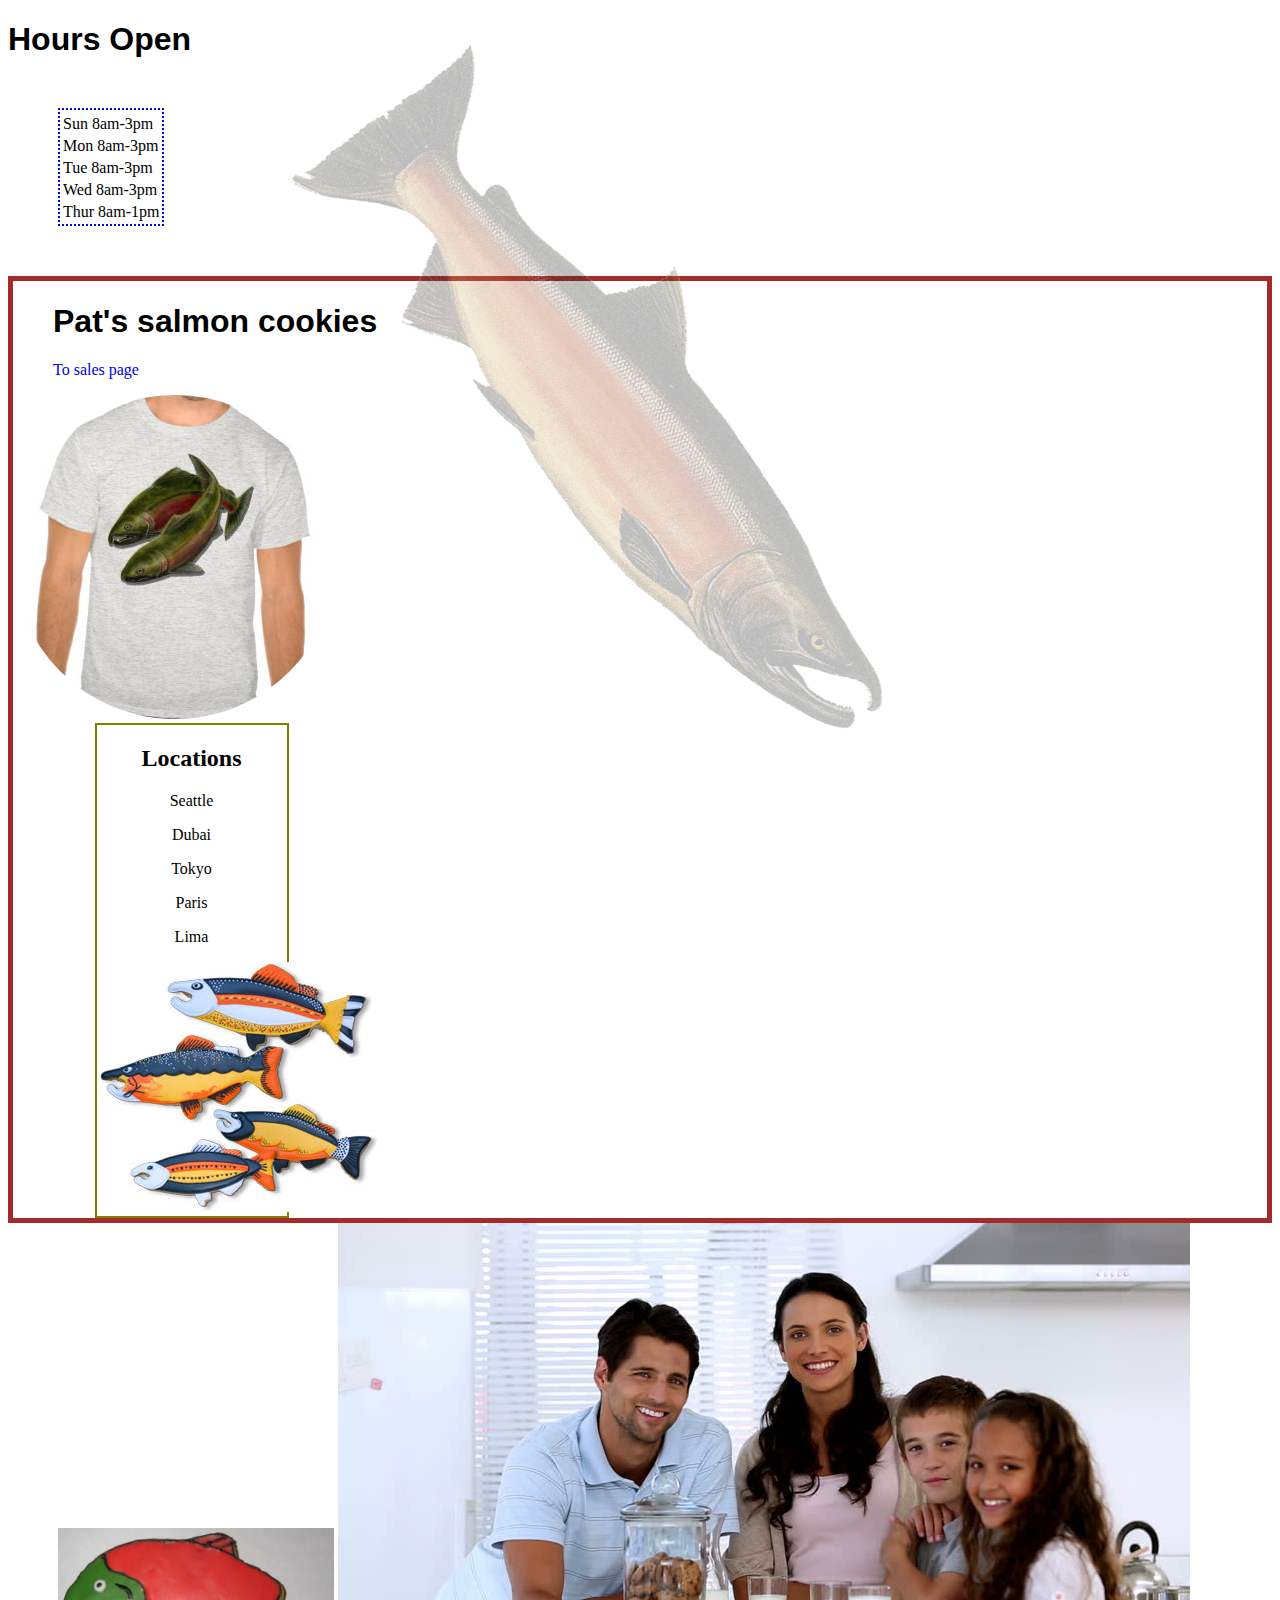
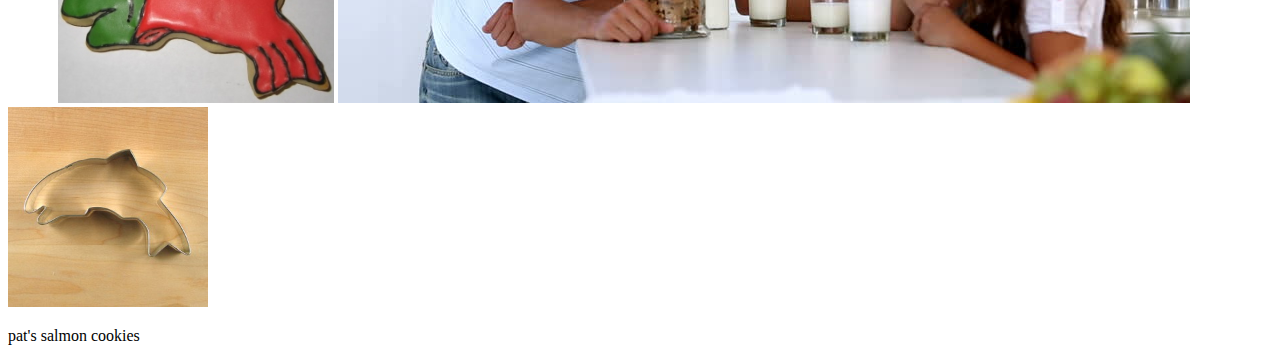
==== index.html @ 8ba07899 "images added" ====
<!DOCTYPE html>
<html lang="en">

<head>
    <meta charset="UTF-8">
    <meta name="viewport" content="width=device-width, initial-scale=1.0">
    <title>Pat's salmon cookies</title>

</head>


<body>
    <header>
    <table style="margin: 50px; border: dotted blue 2px;">
        <tr>
    <p> <h1 style="font-weight: 900 ; font-family: 'Franklin Gothic Medium', 'Arial Narrow', Arial, sans-serif;"> Hours Open  </h1></p>
        
    <tr>  <td> Sun 8am-3pm</td></tr>
    <tr>  <td> Mon 8am-3pm</td></tr>
    <tr>   <td> Tue 8am-3pm</td></tr>
    <tr>   <td>Wed 8am-3pm</td></tr>
    <tr>  <td>Thur 8am-1pm</td></tr>
    </tr>
</table>
    <div style="border: solid 5px brown; ">
            
            <img src="/images/salmon.png" style="position: fixed; right: 20%; opacity: 30%; transform: rotate(50deg); "  alt="salmon fish">
        
        <p><h1 style="font-weight: 700; margin-left: 40px; font-family: 'Franklin Gothic Medium', 'Arial Narrow', Arial, sans-serif;"> Pat's salmon cookies </h1></p>
            <nav>
                <ul>
                    <span> <a href="sales.html" style="text-decoration: none;">To sales page</a></span>
                </ul>
            </nav>
            <span><img src="/images/shirt.jpg" style="border-radius: 50%;  "  alt="shirt design"></span>
            <div style= "border:solid olive 2px; width: 190px; text-align: center; margin-left: 6.5%; ">
        <p><h2>Locations</h2> </p>
        <p>Seattle</p>
        <p>Dubai</p>
        <p>Tokyo</p>
        <p>Paris</p>
        <p>Lima</p>
        <div>
            <img src="/images/fish.jpg" style="o" alt="">

        </div>
    </div>
</header>

        
    
    </div>
    <main>
        <section>
        
            <img style="margin-left: 50px" src="/images/frosted-cookie.jpg" alt="">
            <img src="/images/family.jpg" alt="">
              <img style="width: 200px;" src="/images/cutter.jpeg" alt="">
        </section>
        
        </main>

    <footer>
        <p>pat's salmon cookies </p>
        <!-- <script src="js/app.js"></script> -->
    </footer>
</body>

</html>
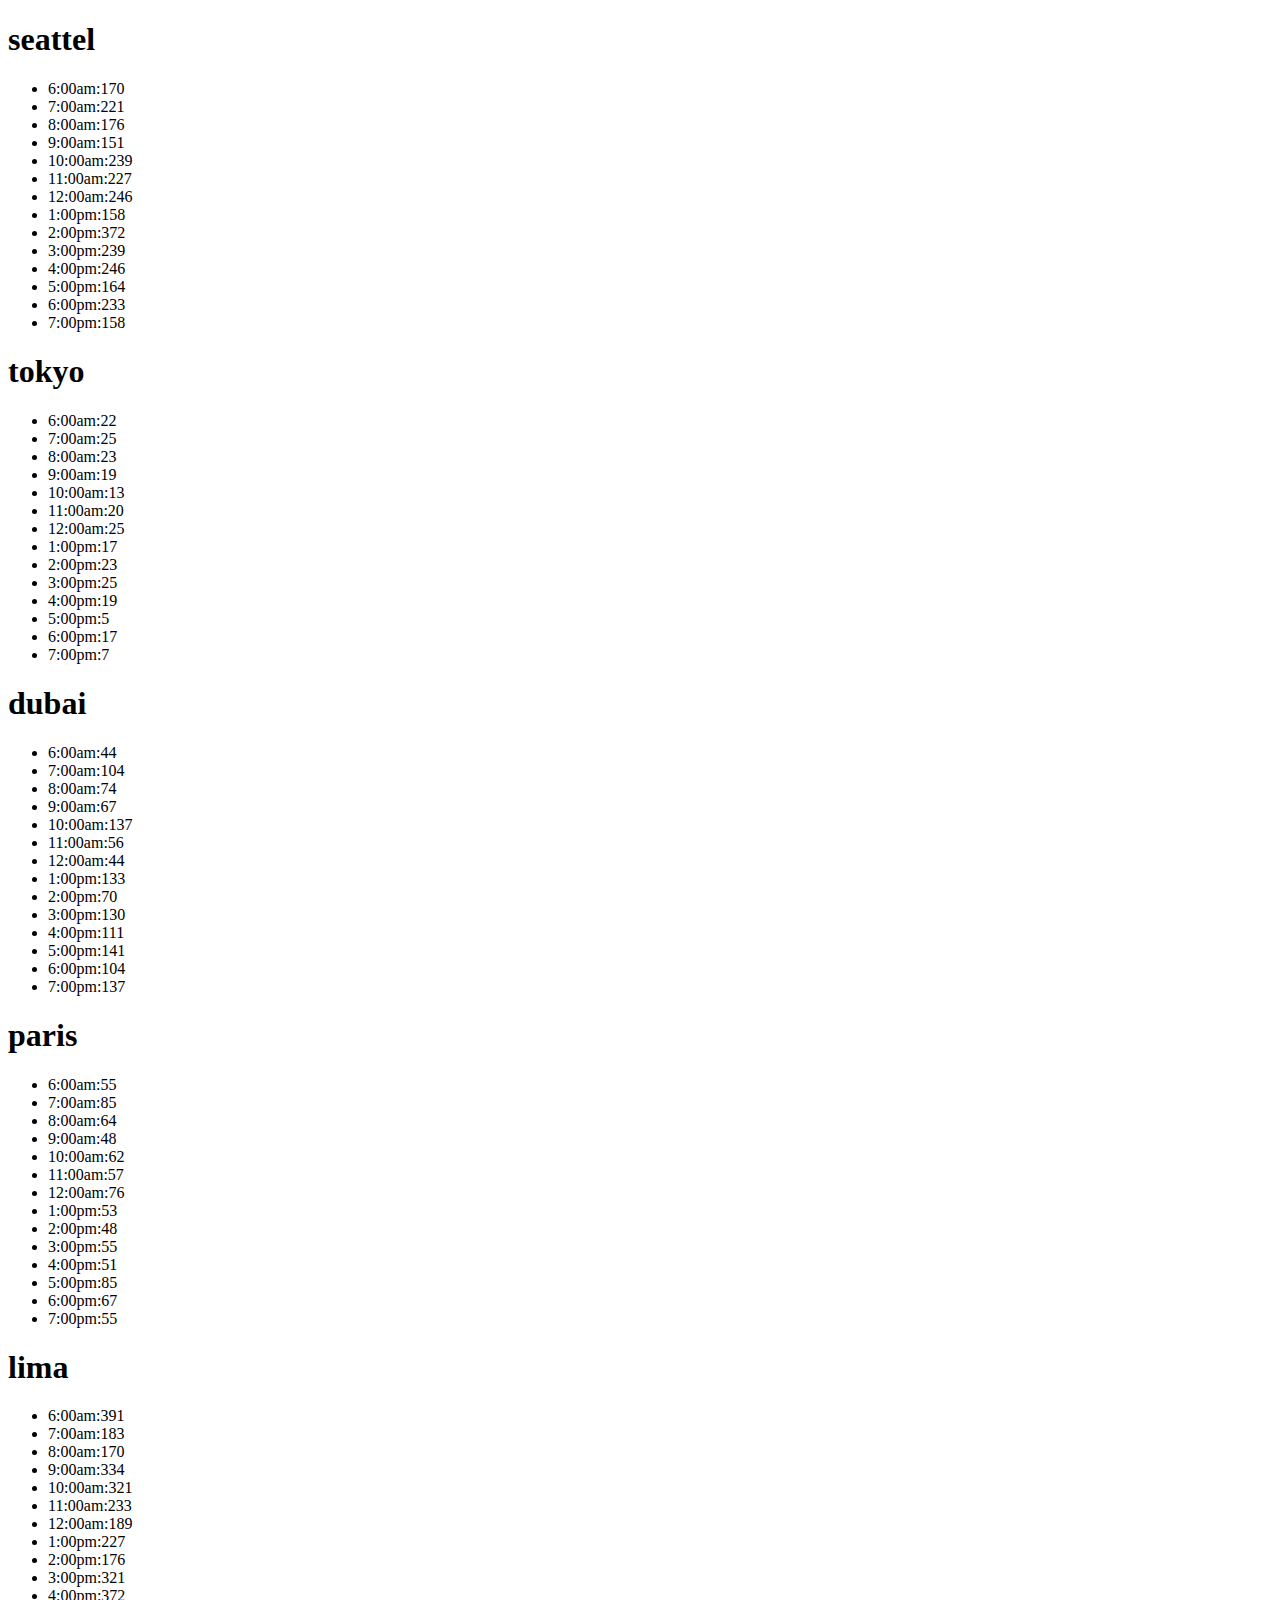
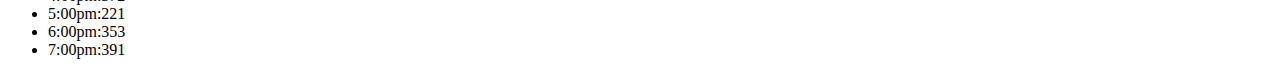
==== commit 153abd5a: "commited" ====
--- a/index.html
+++ b/index.html
@@ -4,65 +4,14 @@
 <head>
     <meta charset="UTF-8">
     <meta name="viewport" content="width=device-width, initial-scale=1.0">
-    <title>Pat's salmon cookies</title>
+    <title>Document</title>
 
 </head>
 
-
-<body>
-    <header>
-    <table style="margin: 50px; border: dotted blue 2px;">
-        <tr>
-    <p> <h1 style="font-weight: 900 ; font-family: 'Franklin Gothic Medium', 'Arial Narrow', Arial, sans-serif;"> Hours Open  </h1></p>
-        
-    <tr>  <td> Sun 8am-3pm</td></tr>
-    <tr>  <td> Mon 8am-3pm</td></tr>
-    <tr>   <td> Tue 8am-3pm</td></tr>
-    <tr>   <td>Wed 8am-3pm</td></tr>
-    <tr>  <td>Thur 8am-1pm</td></tr>
-    </tr>
-</table>
-    <div style="border: solid 5px brown; ">
-            
-            <img src="/images/salmon.png" style="position: fixed; right: 20%; opacity: 30%; transform: rotate(50deg); "  alt="salmon fish">
-        
-        <p><h1 style="font-weight: 700; margin-left: 40px; font-family: 'Franklin Gothic Medium', 'Arial Narrow', Arial, sans-serif;"> Pat's salmon cookies </h1></p>
-            <nav>
-                <ul>
-                    <span> <a href="sales.html" style="text-decoration: none;">To sales page</a></span>
-                </ul>
-            </nav>
-            <span><img src="/images/shirt.jpg" style="border-radius: 50%;  "  alt="shirt design"></span>
-            <div style= "border:solid olive 2px; width: 190px; text-align: center; margin-left: 6.5%; ">
-        <p><h2>Locations</h2> </p>
-        <p>Seattle</p>
-        <p>Dubai</p>
-        <p>Tokyo</p>
-        <p>Paris</p>
-        <p>Lima</p>
-        <div>
-            <img src="/images/fish.jpg" style="o" alt="">
-
-        </div>
-    </div>
-</header>
-
-        
+<body id="bodyPage">
     
-    </div>
-    <main>
-        <section>
-        
-            <img style="margin-left: 50px" src="/images/frosted-cookie.jpg" alt="">
-            <img src="/images/family.jpg" alt="">
-              <img style="width: 200px;" src="/images/cutter.jpeg" alt="">
-        </section>
-        
-        </main>
-
     <footer>
-        <p>pat's salmon cookies </p>
-        <!-- <script src="js/app.js"></script> -->
+        <script src="js/app.js"></script>
     </footer>
 </body>
 
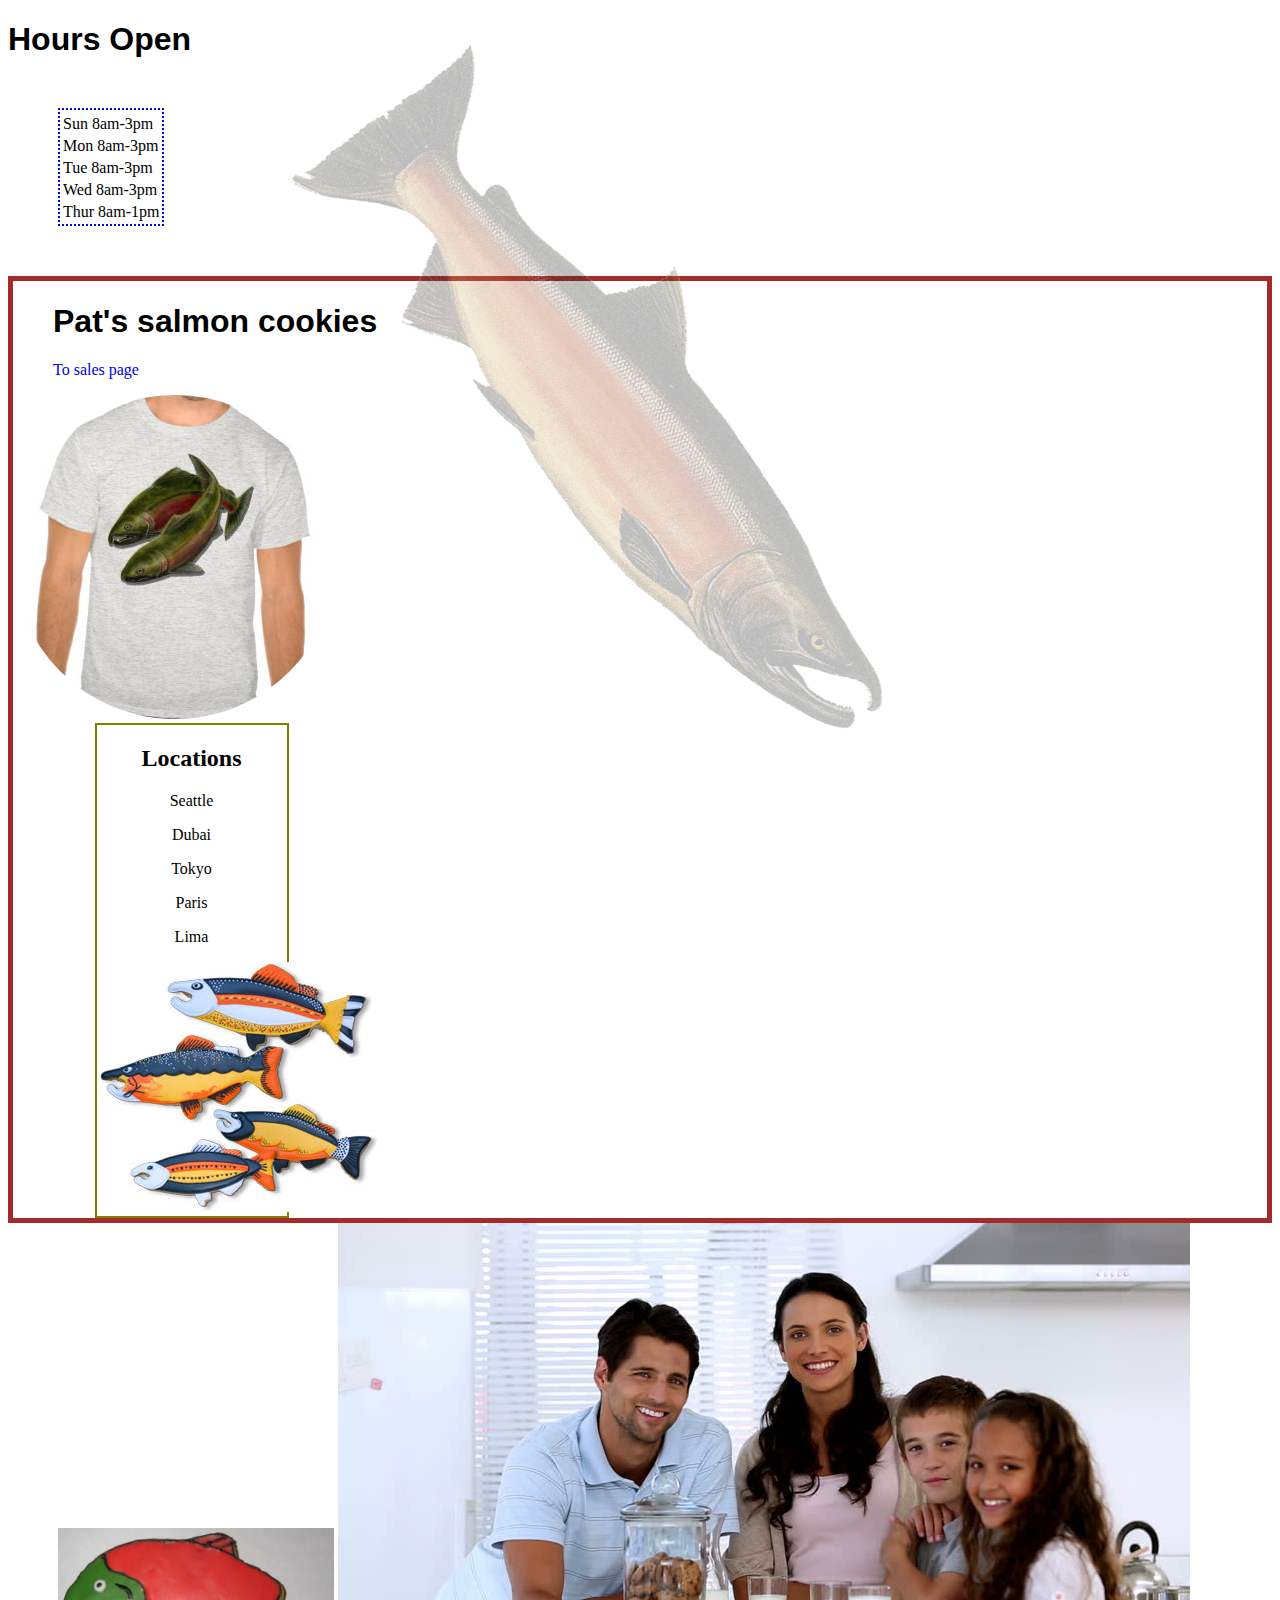
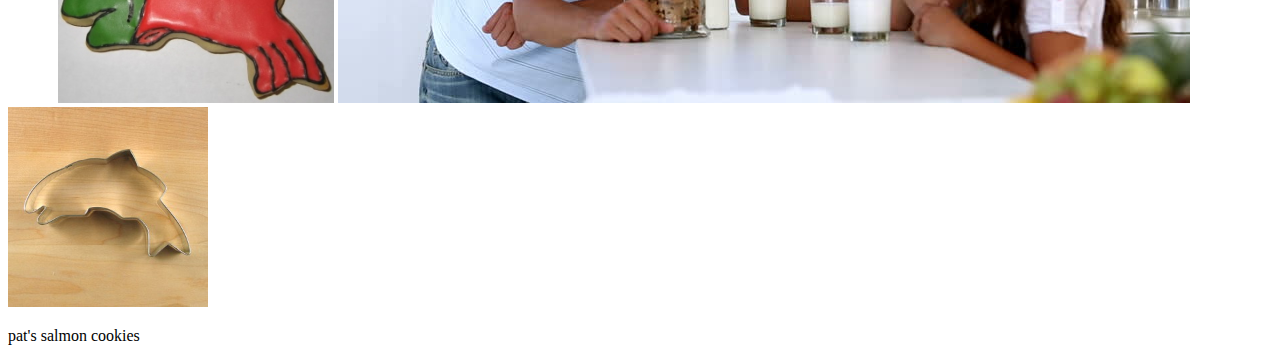
==== commit 97431fef: "Merge branch 'master' into lab06" ====
--- a/index.html
+++ b/index.html
@@ -1,18 +1,62 @@
 <!DOCTYPE html>
 <html lang="en">
-
 <head>
     <meta charset="UTF-8">
     <meta name="viewport" content="width=device-width, initial-scale=1.0">
-    <title>Document</title>
+    <title>Pat's salmon cookies</title>
+</head>
+<body id="bodyPage">
+    <body>
+    <header>
+    <table style="margin: 50px; border: dotted blue 2px;">
+        <tr>
+    <p> <h1 style="font-weight: 900 ; font-family: 'Franklin Gothic Medium', 'Arial Narrow', Arial, sans-serif;"> Hours Open  </h1></p>
+          <tr>  <td> Sun 8am-3pm</td></tr>
+    <tr>  <td> Mon 8am-3pm</td></tr>
+    <tr>   <td> Tue 8am-3pm</td></tr>
+    <tr>   <td>Wed 8am-3pm</td></tr>
+    <tr>  <td>Thur 8am-1pm</td></tr>
+    </tr>
+</table>
+    <div style="border: solid 5px brown; ">
+           
+            <img src="/images/salmon.png" style="position: fixed; right: 20%; opacity: 30%; transform: rotate(50deg); "  alt="salmon fish">
+        
+        <p><h1 style="font-weight: 700; margin-left: 40px; font-family: 'Franklin Gothic Medium', 'Arial Narrow', Arial, sans-serif;"> Pat's salmon cookies </h1></p>
+            <nav>
+                <ul>
+                    <span> <a href="sales.html" style="text-decoration: none;">To sales page</a></span>
+                </ul>
+            </nav>
+            <span><img src="/images/shirt.jpg" style="border-radius: 50%;  "  alt="shirt design"></span>
+            <div style= "border:solid olive 2px; width: 190px; text-align: center; margin-left: 6.5%; ">
+        <p><h2>Locations</h2> </p>
+        <p>Seattle</p>
+        <p>Dubai</p>
+        <p>Tokyo</p>
+        <p>Paris</p>
+        <p>Lima</p>
+        <div>
+            <img src="/images/fish.jpg" style="o" alt="">
 
-</head>
+        </div>
+    </div>
+</header>
+        </div>
+    <main>
+        <section>
+             <img style="margin-left: 50px" src="/images/frosted-cookie.jpg" alt="">
+            <img src="/images/family.jpg" alt="">
+              <img style="width: 200px;" src="/images/cutter.jpeg" alt="">
+        </section>
+        
+        </main>
 
-<body id="bodyPage">
-    
     <footer>
-        <script src="js/app.js"></script>
+        <p>pat's salmon cookies </p>
+ <script src="js/app.js"></script> 
     </footer>
 </body>
 
-</html>+</html>
+
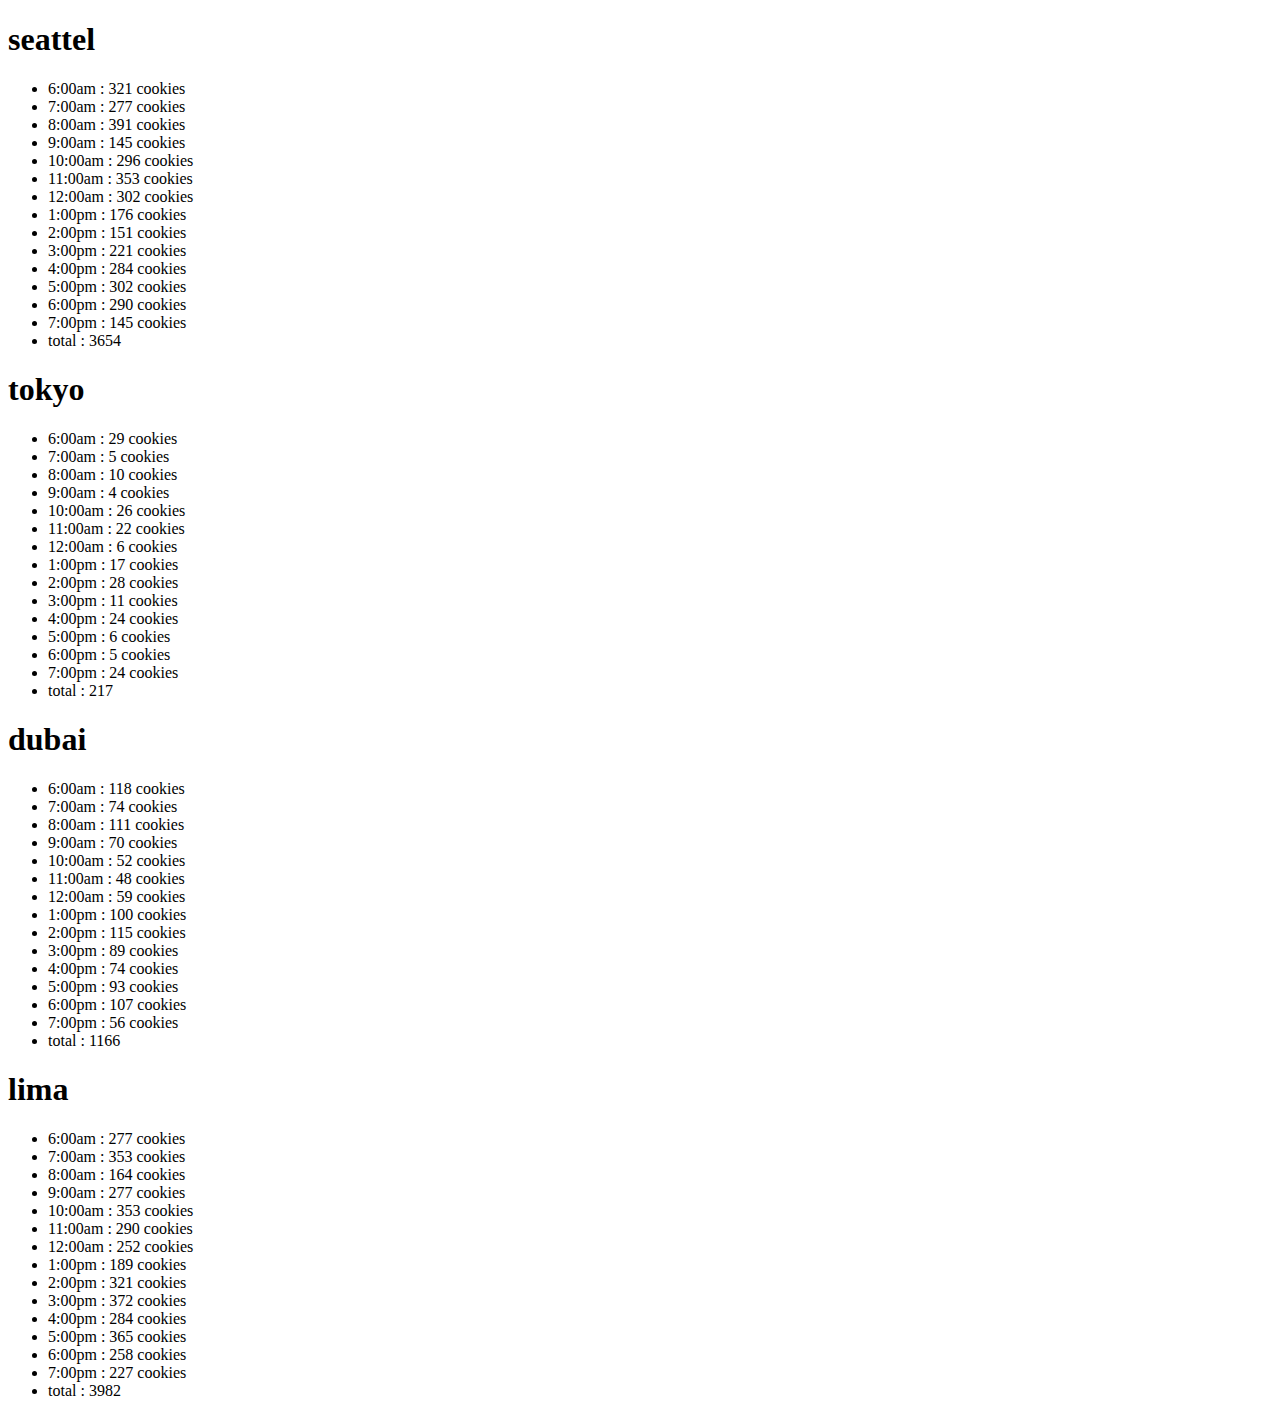
==== commit a80a794a: "adding lab06" ====
--- a/index.html
+++ b/index.html
@@ -1,62 +1,18 @@
 <!DOCTYPE html>
 <html lang="en">
+
 <head>
     <meta charset="UTF-8">
     <meta name="viewport" content="width=device-width, initial-scale=1.0">
-    <title>Pat's salmon cookies</title>
+    <title>Document</title>
+
 </head>
+
 <body id="bodyPage">
-    <body>
-    <header>
-    <table style="margin: 50px; border: dotted blue 2px;">
-        <tr>
-    <p> <h1 style="font-weight: 900 ; font-family: 'Franklin Gothic Medium', 'Arial Narrow', Arial, sans-serif;"> Hours Open  </h1></p>
-          <tr>  <td> Sun 8am-3pm</td></tr>
-    <tr>  <td> Mon 8am-3pm</td></tr>
-    <tr>   <td> Tue 8am-3pm</td></tr>
-    <tr>   <td>Wed 8am-3pm</td></tr>
-    <tr>  <td>Thur 8am-1pm</td></tr>
-    </tr>
-</table>
-    <div style="border: solid 5px brown; ">
-           
-            <img src="/images/salmon.png" style="position: fixed; right: 20%; opacity: 30%; transform: rotate(50deg); "  alt="salmon fish">
-        
-        <p><h1 style="font-weight: 700; margin-left: 40px; font-family: 'Franklin Gothic Medium', 'Arial Narrow', Arial, sans-serif;"> Pat's salmon cookies </h1></p>
-            <nav>
-                <ul>
-                    <span> <a href="sales.html" style="text-decoration: none;">To sales page</a></span>
-                </ul>
-            </nav>
-            <span><img src="/images/shirt.jpg" style="border-radius: 50%;  "  alt="shirt design"></span>
-            <div style= "border:solid olive 2px; width: 190px; text-align: center; margin-left: 6.5%; ">
-        <p><h2>Locations</h2> </p>
-        <p>Seattle</p>
-        <p>Dubai</p>
-        <p>Tokyo</p>
-        <p>Paris</p>
-        <p>Lima</p>
-        <div>
-            <img src="/images/fish.jpg" style="o" alt="">
-
-        </div>
-    </div>
-</header>
-        </div>
-    <main>
-        <section>
-             <img style="margin-left: 50px" src="/images/frosted-cookie.jpg" alt="">
-            <img src="/images/family.jpg" alt="">
-              <img style="width: 200px;" src="/images/cutter.jpeg" alt="">
-        </section>
-        
-        </main>
-
+    
     <footer>
-        <p>pat's salmon cookies </p>
- <script src="js/app.js"></script> 
+        <script src="js/lab06.js"></script>
     </footer>
 </body>
 
-</html>
-
+</html>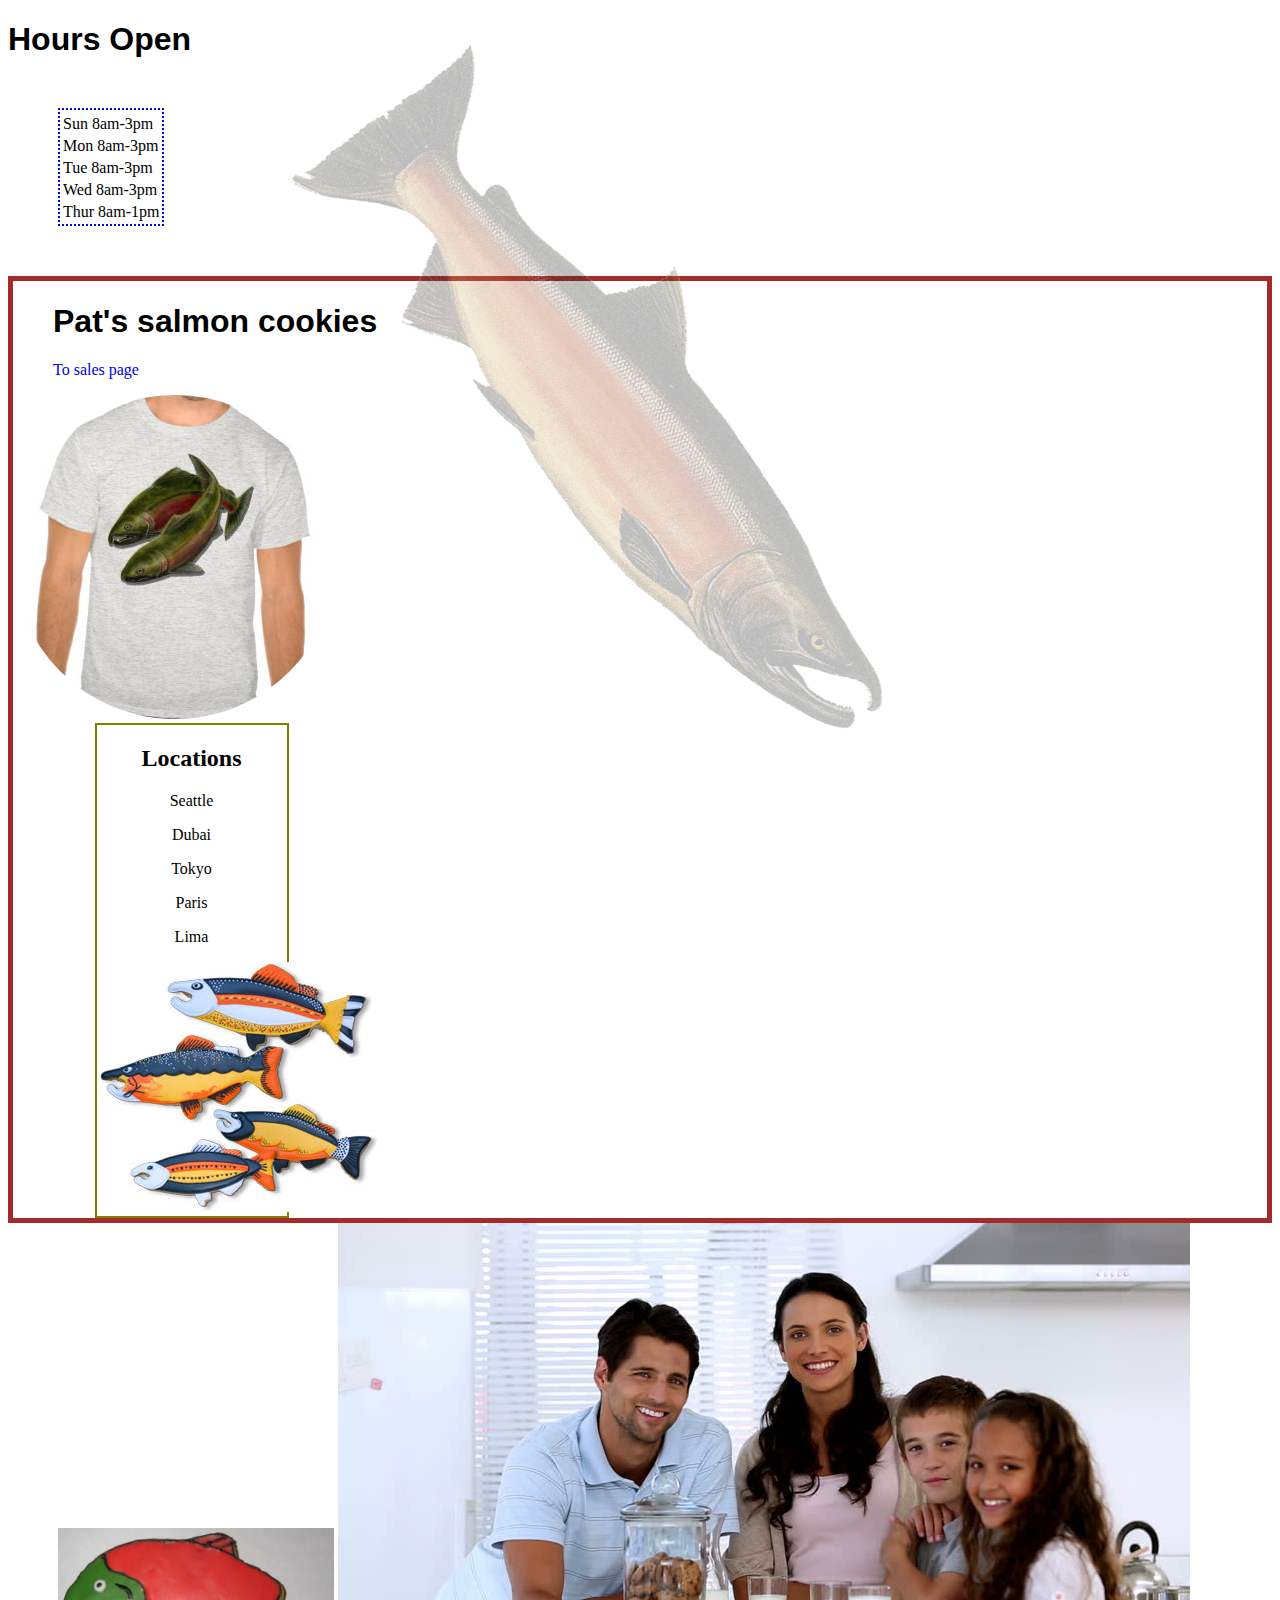
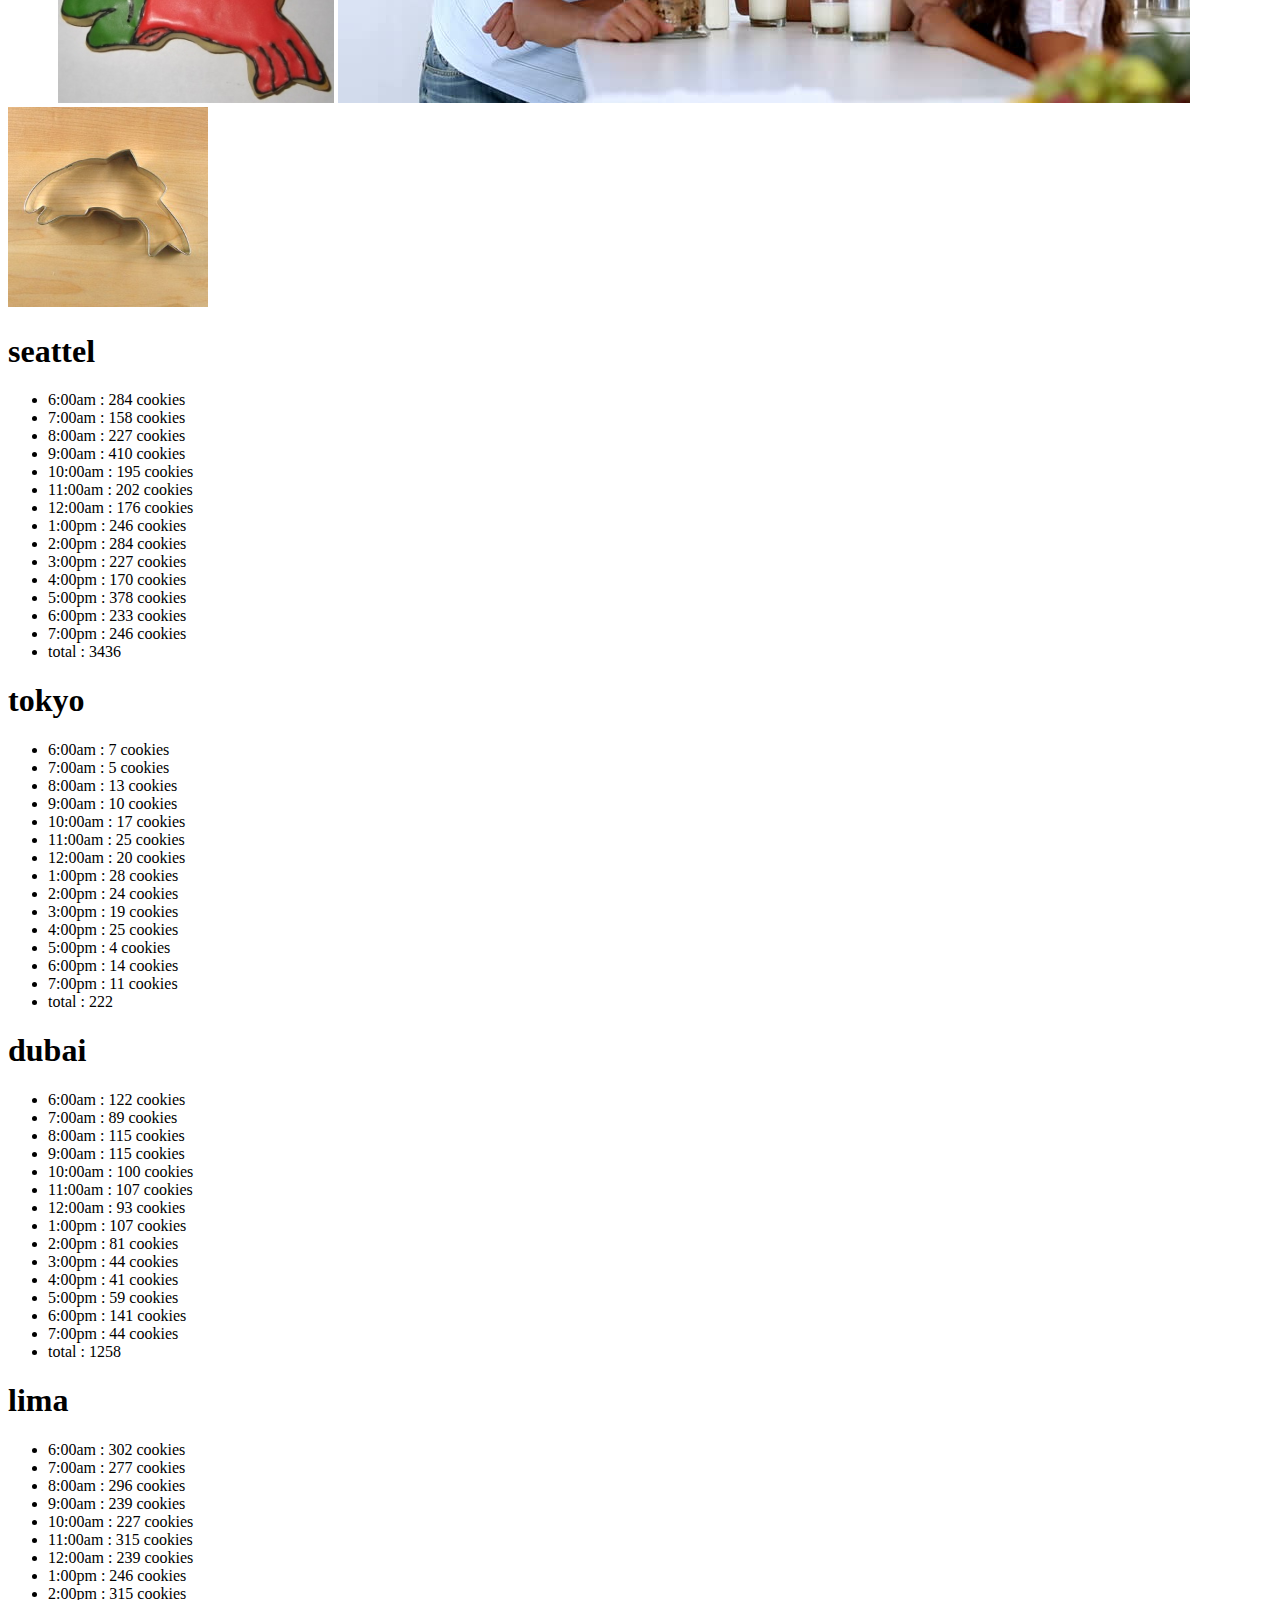
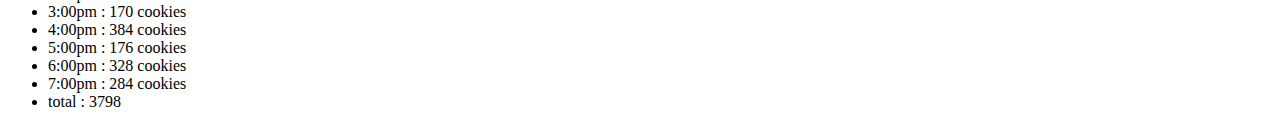
==== commit eb05ab57: "added lab06" ====
--- a/index.html
+++ b/index.html
@@ -1,18 +1,61 @@
 <!DOCTYPE html>
 <html lang="en">
-
 <head>
     <meta charset="UTF-8">
     <meta name="viewport" content="width=device-width, initial-scale=1.0">
-    <title>Document</title>
+    <title>Pat's salmon cookies</title>
+</head>
+<body id="bodyPage">
+    <body>
+    <header>
+    <table style="margin: 50px; border: dotted blue 2px;">
+        <tr>
+    <p> <h1 style="font-weight: 900 ; font-family: 'Franklin Gothic Medium', 'Arial Narrow', Arial, sans-serif;"> Hours Open  </h1></p>
+          <tr>  <td> Sun 8am-3pm</td></tr>
+    <tr>  <td> Mon 8am-3pm</td></tr>
+    <tr>   <td> Tue 8am-3pm</td></tr>
+    <tr>   <td>Wed 8am-3pm</td></tr>
+    <tr>  <td>Thur 8am-1pm</td></tr>
+    </tr>
+</table>
+    <div style="border: solid 5px brown; ">
+           
+            <img src="/images/salmon.png" style="position: fixed; right: 20%; opacity: 30%; transform: rotate(50deg); "  alt="salmon fish">
+        
+        <p><h1 style="font-weight: 700; margin-left: 40px; font-family: 'Franklin Gothic Medium', 'Arial Narrow', Arial, sans-serif;"> Pat's salmon cookies </h1></p>
+            <nav>
+                <ul>
+                    <span> <a href="sales.html" style="text-decoration: none;">To sales page</a></span>
+                </ul>
+            </nav>
+            <span><img src="/images/shirt.jpg" style="border-radius: 50%;  "  alt="shirt design"></span>
+            <div style= "border:solid olive 2px; width: 190px; text-align: center; margin-left: 6.5%; ">
+        <p><h2>Locations</h2> </p>
+        <p>Seattle</p>
+        <p>Dubai</p>
+        <p>Tokyo</p>
+        <p>Paris</p>
+        <p>Lima</p>
+        <div>
+            <img src="/images/fish.jpg" style="o" alt="">
 
-</head>
+        </div>
+    </div>
+</header>
+        </div>
+    <main>
+        <section>
+             <img style="margin-left: 50px" src="/images/frosted-cookie.jpg" alt="">
+            <img src="/images/family.jpg" alt="">
+              <img style="width: 200px;" src="/images/cutter.jpeg" alt="">
+        </section>
+        
+        </main>
 
-<body id="bodyPage">
-    
     <footer>
         <script src="js/lab06.js"></script>
     </footer>
 </body>
 
-</html>+</html>
+
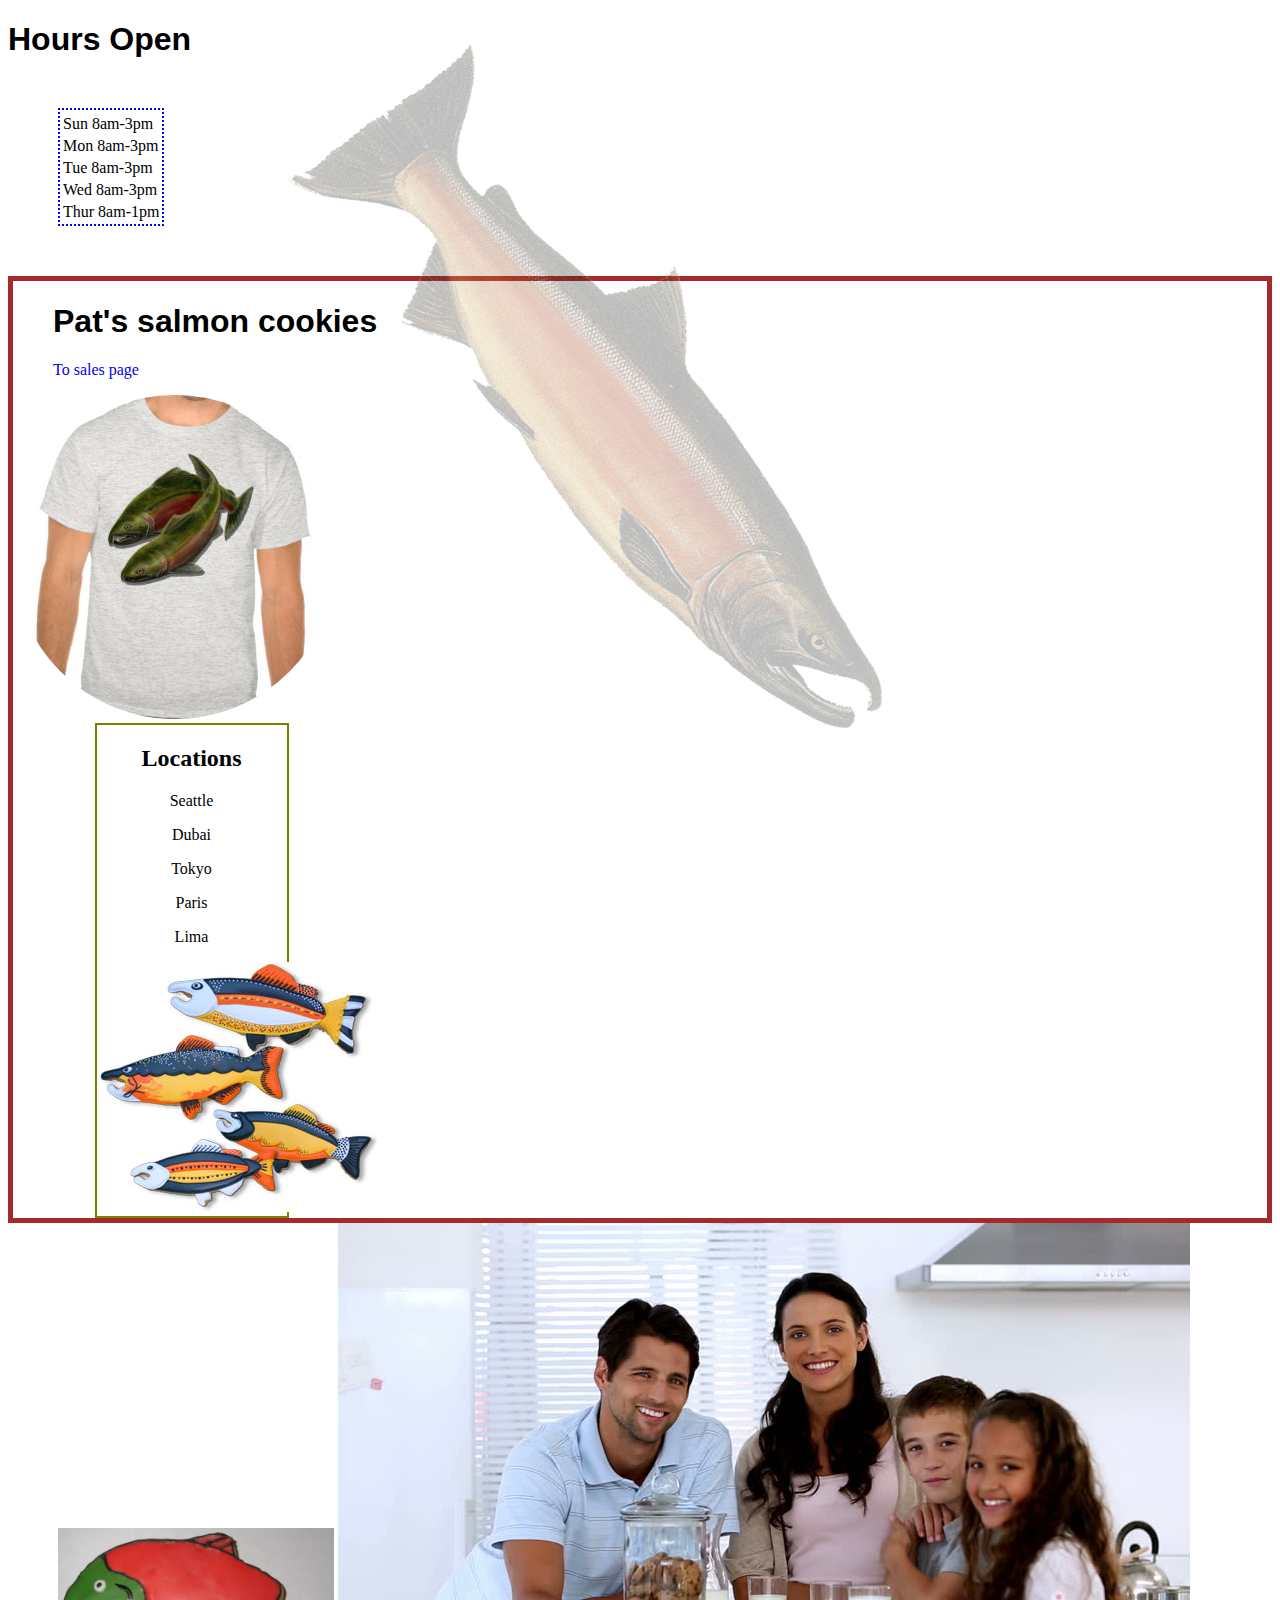
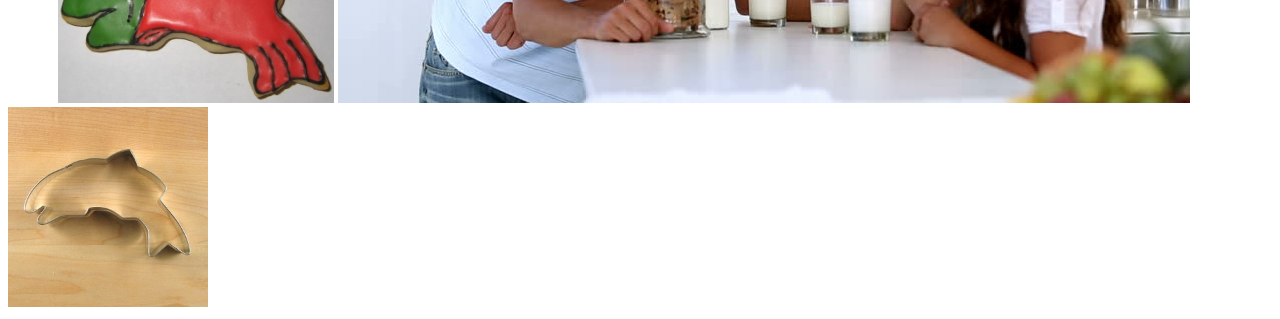
==== commit 964ccd25: "lab06 edited" ====
--- a/index.html
+++ b/index.html
@@ -5,7 +5,7 @@
     <meta name="viewport" content="width=device-width, initial-scale=1.0">
     <title>Pat's salmon cookies</title>
 </head>
-<body id="bodyPage">
+<body>
     <body>
     <header>
     <table style="margin: 50px; border: dotted blue 2px;">
@@ -53,7 +53,7 @@
         </main>
 
     <footer>
-        <script src="js/lab06.js"></script>
+        
     </footer>
 </body>
 
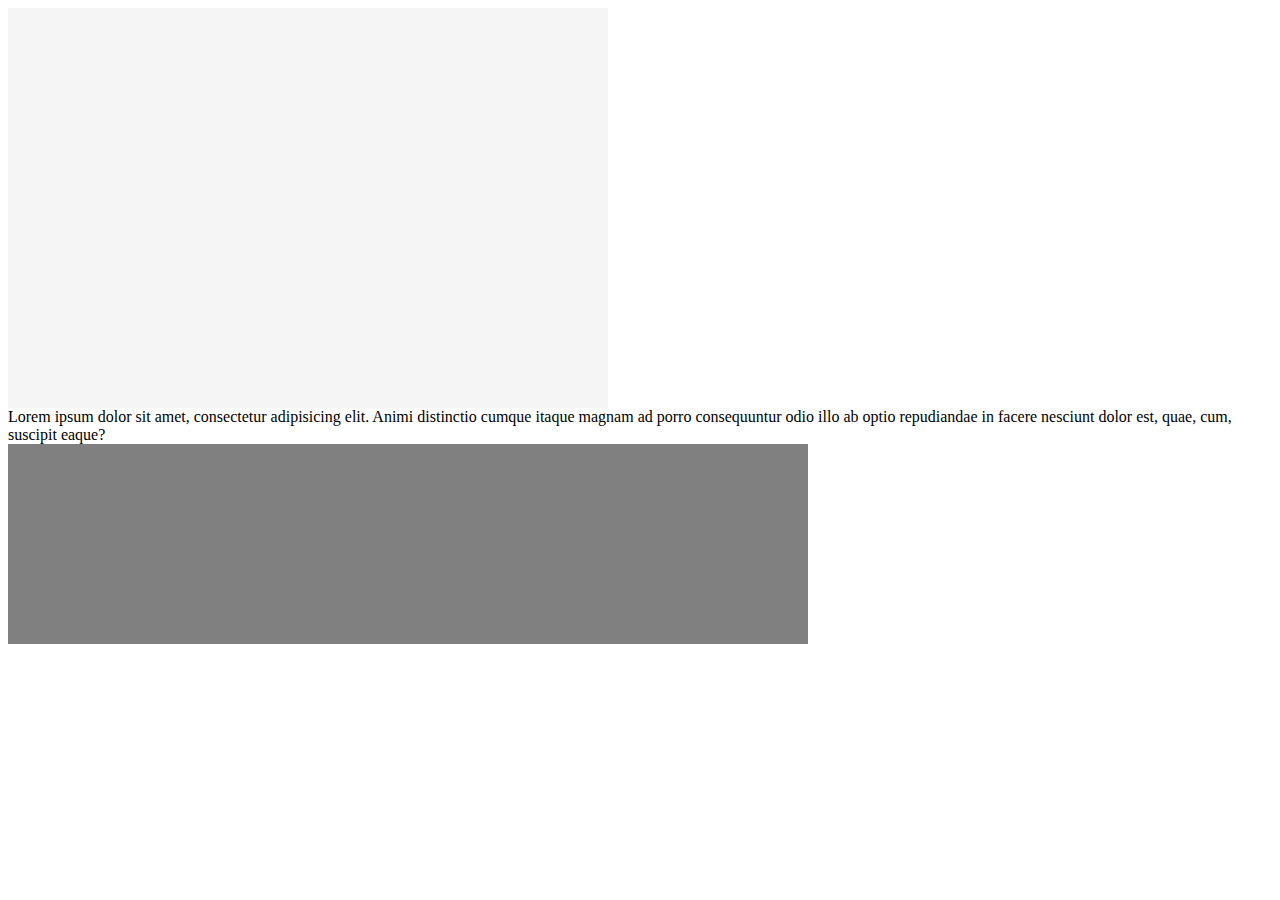
==== commit 02b6fe7e: "wireframe added" ====
--- a/index.html
+++ b/index.html
@@ -3,59 +3,20 @@
 <head>
     <meta charset="UTF-8">
     <meta name="viewport" content="width=device-width, initial-scale=1.0">
-    <title>Pat's salmon cookies</title>
+    <title>Document</title>
+    <link rel="stylesheet" href="css/style.css">
 </head>
 <body>
-    <body>
-    <header>
-    <table style="margin: 50px; border: dotted blue 2px;">
-        <tr>
-    <p> <h1 style="font-weight: 900 ; font-family: 'Franklin Gothic Medium', 'Arial Narrow', Arial, sans-serif;"> Hours Open  </h1></p>
-          <tr>  <td> Sun 8am-3pm</td></tr>
-    <tr>  <td> Mon 8am-3pm</td></tr>
-    <tr>   <td> Tue 8am-3pm</td></tr>
-    <tr>   <td>Wed 8am-3pm</td></tr>
-    <tr>  <td>Thur 8am-1pm</td></tr>
-    </tr>
-</table>
-    <div style="border: solid 5px brown; ">
-           
-            <img src="/images/salmon.png" style="position: fixed; right: 20%; opacity: 30%; transform: rotate(50deg); "  alt="salmon fish">
-        
-        <p><h1 style="font-weight: 700; margin-left: 40px; font-family: 'Franklin Gothic Medium', 'Arial Narrow', Arial, sans-serif;"> Pat's salmon cookies </h1></p>
-            <nav>
-                <ul>
-                    <span> <a href="sales.html" style="text-decoration: none;">To sales page</a></span>
-                </ul>
-            </nav>
-            <span><img src="/images/shirt.jpg" style="border-radius: 50%;  "  alt="shirt design"></span>
-            <div style= "border:solid olive 2px; width: 190px; text-align: center; margin-left: 6.5%; ">
-        <p><h2>Locations</h2> </p>
-        <p>Seattle</p>
-        <p>Dubai</p>
-        <p>Tokyo</p>
-        <p>Paris</p>
-        <p>Lima</p>
-        <div>
-            <img src="/images/fish.jpg" style="o" alt="">
-
-        </div>
-    </div>
-</header>
-        </div>
     <main>
         <section>
-             <img style="margin-left: 50px" src="/images/frosted-cookie.jpg" alt="">
-            <img src="/images/family.jpg" alt="">
-              <img style="width: 200px;" src="/images/cutter.jpeg" alt="">
+            <article id="first"></article>
+            <span id="sp">Lorem ipsum dolor sit amet, consectetur adipisicing elit. Animi distinctio cumque itaque magnam ad porro consequuntur odio illo ab optio repudiandae in facere nesciunt dolor est, quae, cum, suscipit eaque?</span>
+            <article id="second"></article>
         </section>
-        
-        </main>
+        <section>
+            <article id="third"></article>
 
-    <footer>
-        
-    </footer>
+        </section>
+    </main>
 </body>
-
-</html>
-
+</html>--- a/css/style.css
+++ b/css/style.css
@@ -0,0 +1,16 @@
+#first{
+    background-color: grey;
+    border: 200px solid whitesmoke;
+    width: 200px;
+    margin-right: 20px;
+}
+
+#second{
+    background-color: grey;
+    height: 200px;
+    width: 800px;
+}
+#third {
+    background-color: rgb(185, 0, 0);
+   
+}
